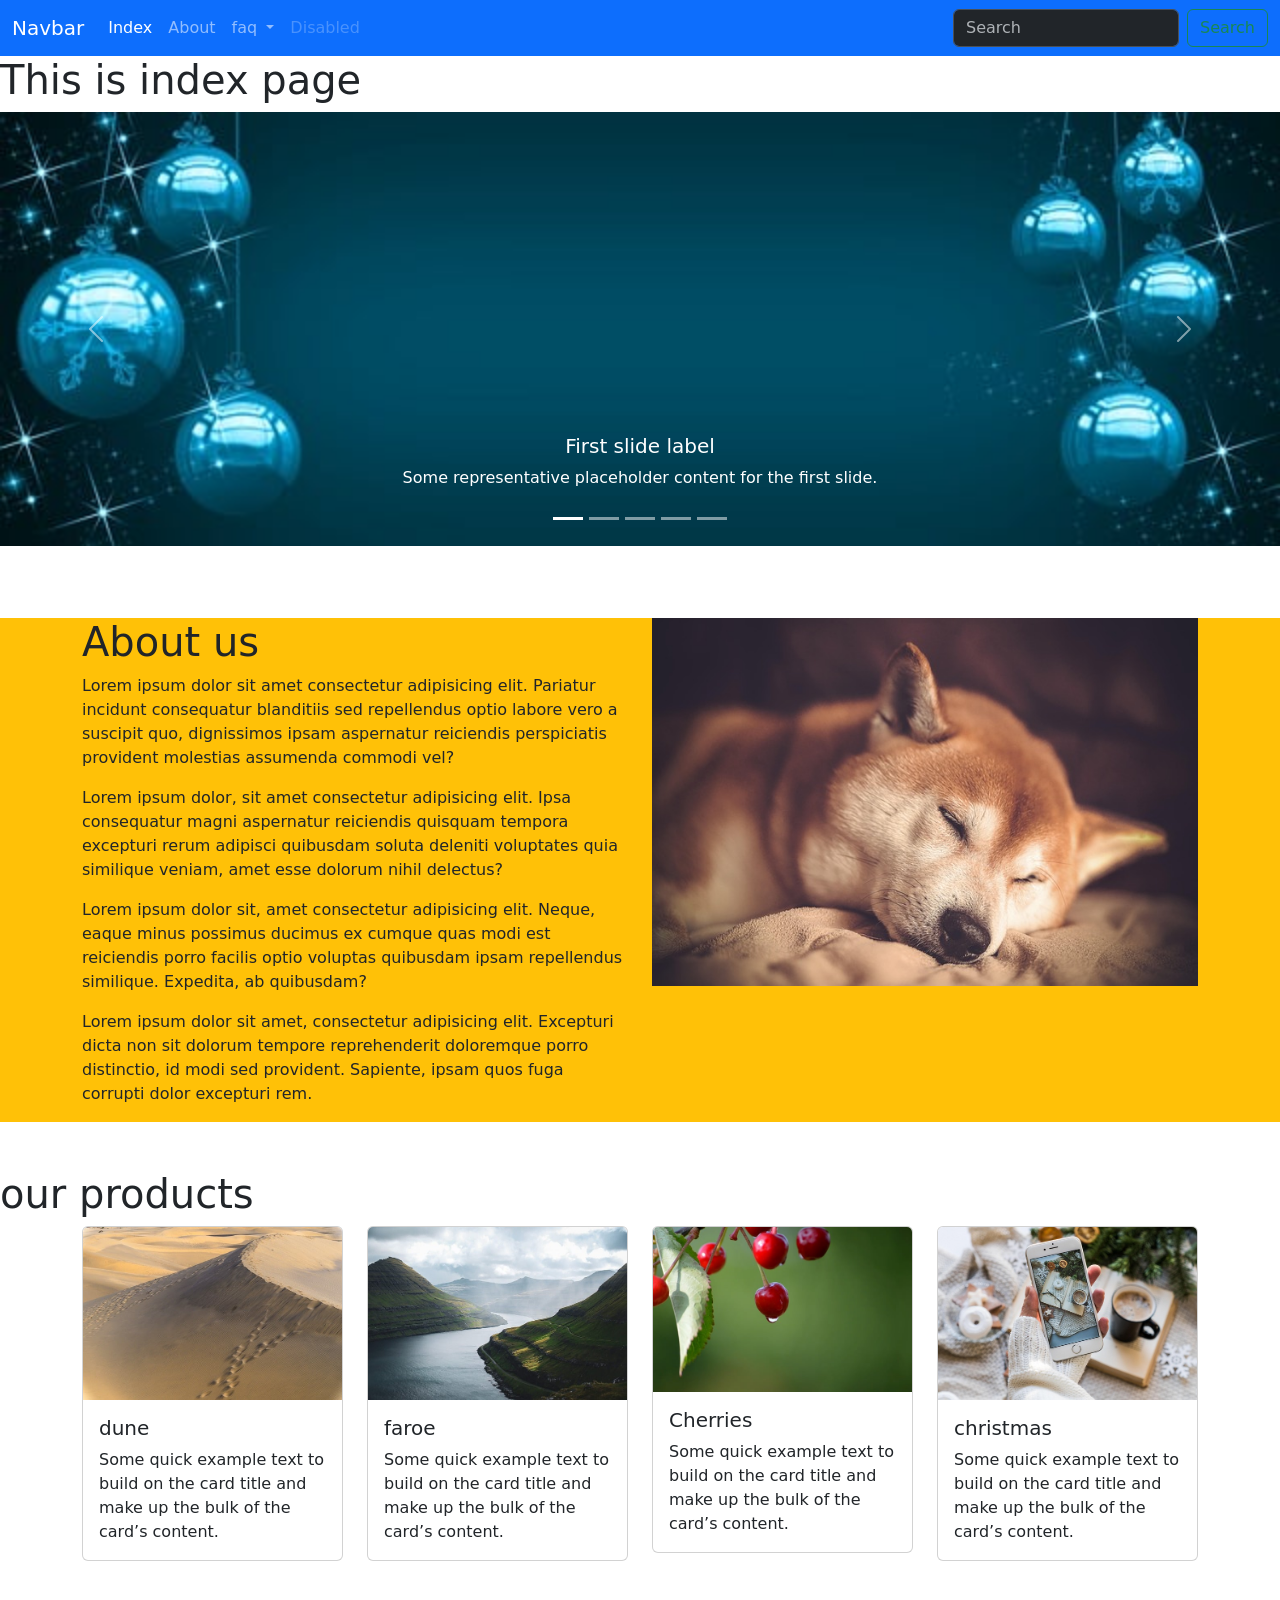
==== index.html @ 2d8ee52e "20/11/25" ====
<!DOCTYPE html>
<html lang="en">
<head>
    <meta charset="UTF-8">
    <meta name="viewport" content="width=device-width, initial-scale=1.0">
    <title>Index</title>
    <link href="https://cdn.jsdelivr.net/npm/bootstrap@5.3.8/dist/css/bootstrap.min.css" rel="stylesheet" integrity="sha384-sRIl4kxILFvY47J16cr9ZwB07vP4J8+LH7qKQnuqkuIAvNWLzeN8tE5YBujZqJLB" crossorigin="anonymous">

</head>
<body>
    <!-- header start -->

    <nav class="navbar navbar-expand-lg bg-primary" data-bs-theme="dark">
  <div class="container-fluid">
    <a class="navbar-brand" href="#">Navbar</a>
    <button class="navbar-toggler" type="button" data-bs-toggle="collapse" data-bs-target="#navbarSupportedContent" aria-controls="navbarSupportedContent" aria-expanded="false" aria-label="Toggle navigation">
      <span class="navbar-toggler-icon"></span>
    </button>
    <div class="collapse navbar-collapse" id="navbarSupportedContent">
      <ul class="navbar-nav me-auto mb-2 mb-lg-0">
        <li class="nav-item">
          <a class="nav-link active" aria-current="page" href="index.html">Index</a>
        </li>
        <li class="nav-item">
          <a class="nav-link" href="about.html">About</a>
        </li>
        <li class="nav-item dropdown">
          <a class="nav-link dropdown-toggle" href="faq.html" role="button" data-bs-toggle="dropdown" aria-expanded="false">
            faq
          </a>
          <ul class="dropdown-menu">
            <li><a class="dropdown-item" href="faq.html">Action</a></li>
            <li><a class="dropdown-item" href="#">Another action</a></li>
            <li><hr class="dropdown-divider"></li>
            <li><a class="dropdown-item" href="#">Something else here</a></li>
          </ul>
        </li>
        <li class="nav-item">
          <a class="nav-link disabled" aria-disabled="true">Disabled</a>
        </li>
      </ul>
      <form class="d-flex" role="search">
        <input class="form-control me-2" type="search" placeholder="Search" aria-label="Search"/>
        <button class="btn btn-outline-success" type="submit">Search</button>
      </form>
    </div>
  </div>
</nav>
<!-- header end -->

<main>
    <h1>This is index page</h1>
</main>

<!-- silder section -->
 <section class="bg-success">
    <div id="carouselExampleCaptions" class="carousel slide carousel-fade" data-bs-ride="carousel">
  <div class="carousel-indicators">
    <button type="button" data-bs-target="#carouselExampleCaptions" data-bs-slide-to="0" class="active" aria-current="true" aria-label="Slide 1"></button>
    <button type="button" data-bs-target="#carouselExampleCaptions" data-bs-slide-to="1" aria-label="Slide 2"></button>
    <button type="button" data-bs-target="#carouselExampleCaptions" data-bs-slide-to="2" aria-label="Slide 3"></button>
    <button type="button" data-bs-target="#carouselExampleCaptions" data-bs-slide-to="3" aria-label="Slide 4"></button>
    <button type="button" data-bs-target="#carouselExampleCaptions" data-bs-slide-to="4" aria-label="Slide 5"></button>
  </div>
  <div class="carousel-inner">
    <div class="carousel-item active" data-bs-interval="2000">
      <img src="images/slider (1).jpg" class="d-block w-100" alt="...">
      <div class="carousel-caption d-none d-md-block">
        <h5>First slide label</h5>
        <p>Some representative placeholder content for the first slide.</p>
      </div>
    </div>
    <div class="carousel-item" data-bs-interval="2000">
      <img src="images/slider (2).jpg" class="d-block w-100" alt="...">
      <div class="carousel-caption d-none d-md-block">
        <h5>Second slide label</h5>
        <p>Some representative placeholder content for the second slide.</p>
      </div>
    </div>
    <div class="carousel-item" data-bs-interval="2000">
      <img src="images/slider (3).jpg" class="d-block w-100" alt="...">
      <div class="carousel-caption d-none d-md-block">
        <h5>Third slide label</h5>
        <p>Some representative placeholder content for the third slide.</p>
      </div>
    </div>
    <div class="carousel-item" data-bs-interval="2000">
      <img src="images/slider (4).jpg" class="d-block w-100" alt="...">
      <div class="carousel-caption d-none d-md-block">
        <h5>fourth slide label</h5>
        <p>Some representative placeholder content for the third slide.</p>
      </div>
    </div>
    <div class="carousel-item" data-bs-interval="2000">
      <img src="images/slider (5).jpg" class="d-block w-100" alt="...">
      <div class="carousel-caption d-none d-md-block">
        <h5>fifth slide label</h5>
        <p>Some representative placeholder content for the third slide.</p>
      </div>
    </div>
  </div>
  <button class="carousel-control-prev" type="button" data-bs-target="#carouselExampleCaptions" data-bs-slide="prev">
    <span class="carousel-control-prev-icon" aria-hidden="true"></span>
    <span class="visually-hidden">Previous</span>
  </button>
  <button class="carousel-control-next" type="button" data-bs-target="#carouselExampleCaptions" data-bs-slide="next">
    <span class="carousel-control-next-icon" aria-hidden="true"></span>
    <span class="visually-hidden">Next</span>
  </button>
</div>
 </section>
 <!-- slider end -->
  <br>

 <!-- about us start -->

<section class="my-5 bg-warning">
    <div class="container">
        <div class="row">
            <div class="col-md-6">
                <h1>About us</h1>
                <p>Lorem ipsum dolor sit amet consectetur adipisicing elit. Pariatur incidunt consequatur blanditiis sed repellendus optio labore vero a suscipit quo, dignissimos ipsam aspernatur reiciendis perspiciatis provident molestias assumenda commodi vel?
                <p>Lorem ipsum dolor, sit amet consectetur adipisicing elit. Ipsa consequatur magni aspernatur reiciendis quisquam tempora excepturi rerum adipisci quibusdam soluta deleniti voluptates quia similique veniam, amet esse dolorum nihil delectus?</p>
                </p>
                <p>Lorem ipsum dolor sit, amet consectetur adipisicing elit. Neque, eaque minus possimus ducimus ex cumque quas modi est reiciendis porro facilis optio voluptas quibusdam ipsam repellendus similique. Expedita, ab quibusdam?</p>
                <p>Lorem ipsum dolor sit amet, consectetur adipisicing elit. Excepturi dicta non sit dolorum tempore reprehenderit doloremque porro distinctio, id modi sed provident. Sapiente, ipsam quos fuga corrupti dolor excepturi rem.</p>
            </div>
            <div class="col-md-6">
                <img src="images/dog-7019418_640.jpg" class="img-fluid" alt="dog"/>
            </div>
        </div>
    </div>
</section>


<!-- about us end-->

<!-- product section start -->

<section class="my-5 pb-4 ">
    <h1>our products</h1>
    <div class="container">
        <div class="row">
            <div class="col-md-3">
                <div class="card" >
  <img src="images/dune-9933020_640.jpg" class="card-img-top" alt="...">
  <div class="card-body">
    <h5 class="card-title"> dune</h5>
    <p class="card-text">Some quick example text to build on the card title and make up the bulk of the card’s content.</p>
    
  </div>
</div>
            </div>
            <div class="col-md-3">
                <div class="card" >
  <img src="images/faroe-islands-9939486_640.jpg" class="card-img-top" alt="...">
  <div class="card-body">
    <h5 class="card-title">faroe</h5>
    <p class="card-text">Some quick example text to build on the card title and make up the bulk of the card’s content.</p>
    
  </div>
</div>
            </div>
            <div class="col-md-3">
                <div class="card" >
  <img src="images/cherries-9879407_640.jpg" class="card-img-top" alt="...">
  <div class="card-body">
    <h5 class="card-title">Cherries</h5>
    <p class="card-text">Some quick example text to build on the card title and make up the bulk of the card’s content.</p>
    
  </div>
</div>
            </div>
            <div class="col-md-3">
                <div class="card">
  <img src="images/christmas-3876026_640.jpg" class="card-img-top" alt="...">
  <div class="card-body">
    <h5 class="card-title">christmas</h5>
    <p class="card-text">Some quick example text to build on the card title and make up the bulk of the card’s content.</p>
    
  </div>
</div>
            </div>
        </div>
    </div>
</section>
 <!-- product section end -->

     <script src="https://cdn.jsdelivr.net/npm/bootstrap@5.3.8/dist/js/bootstrap.bundle.min.js" integrity="sha384-FKyoEForCGlyvwx9Hj09JcYn3nv7wiPVlz7YYwJrWVcXK/BmnVDxM+D2scQbITxI" crossorigin="anonymous"></script>
 
</body>
</html>
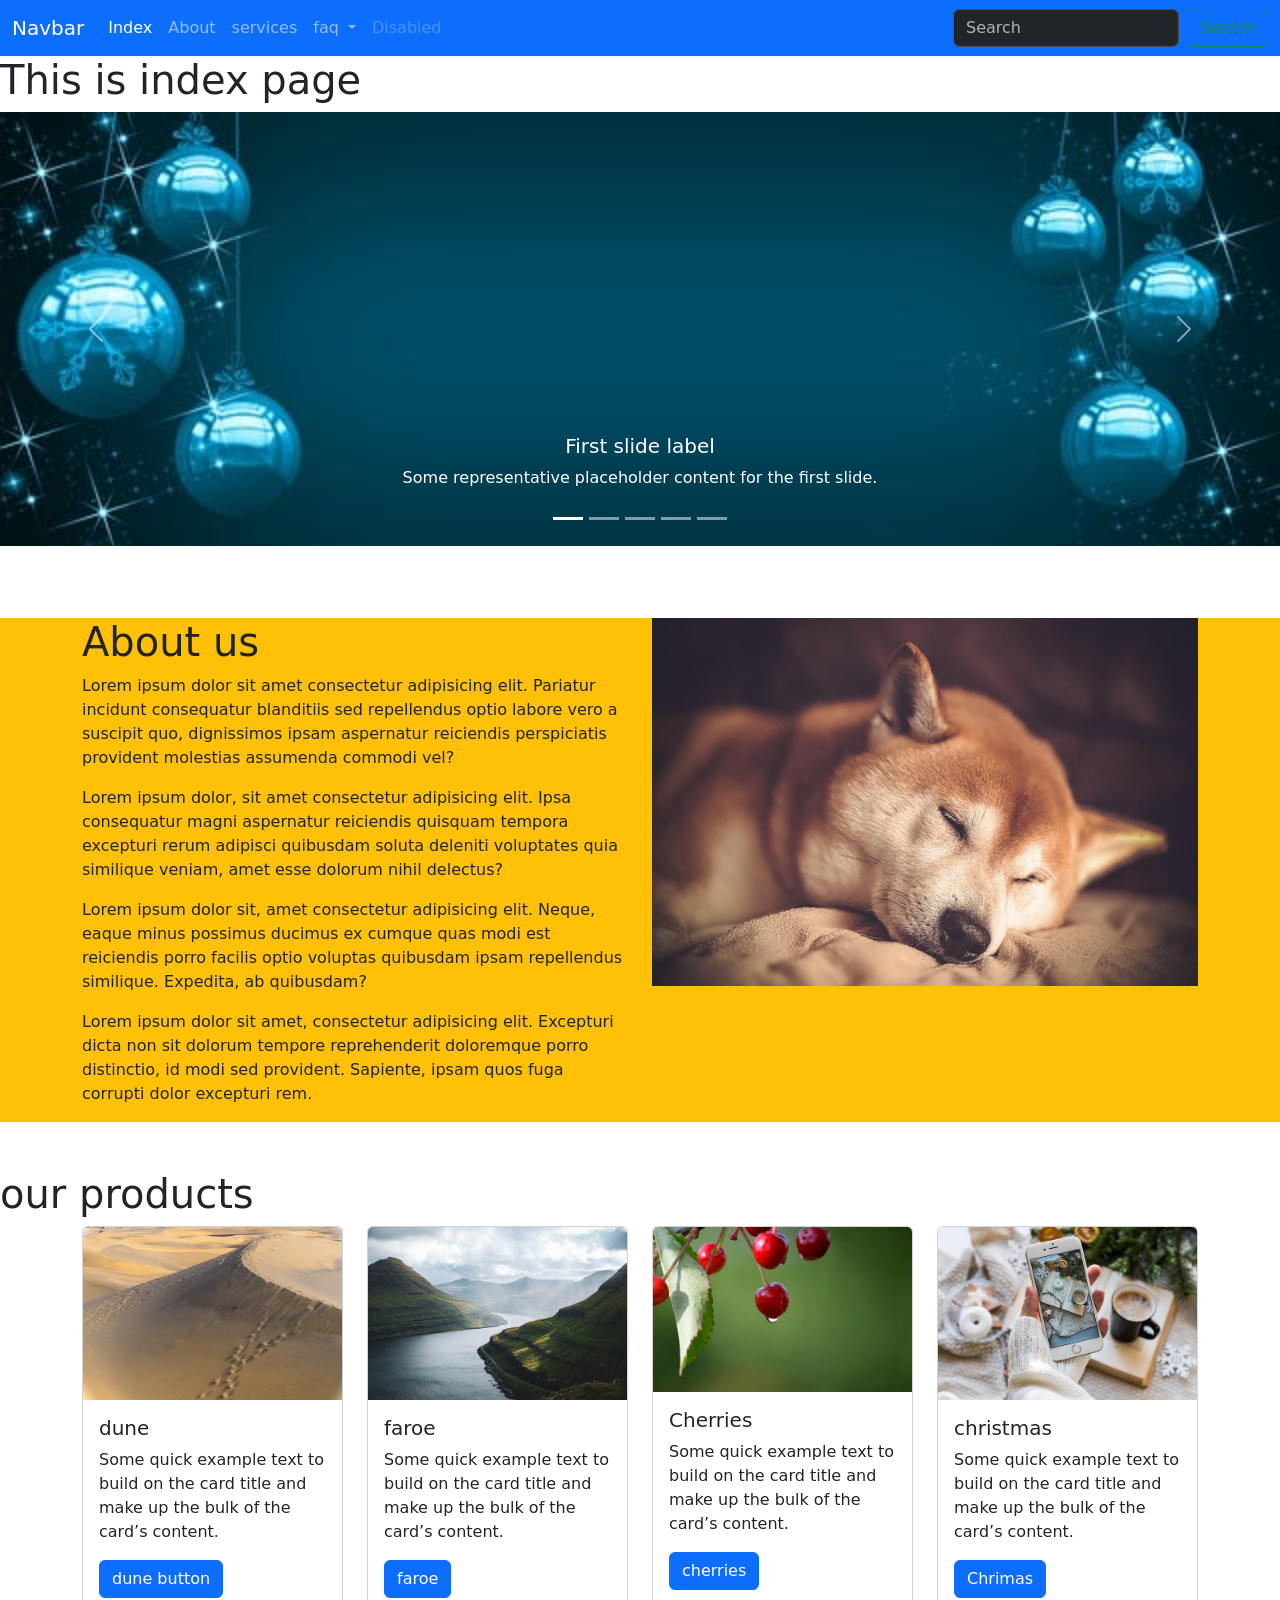
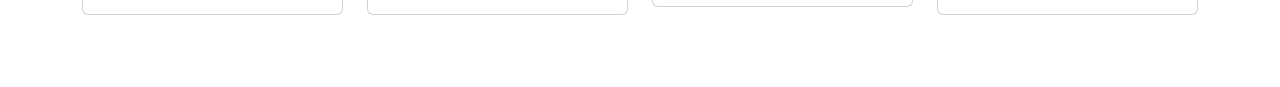
==== commit adb059e4: "21/11/25" ====
--- a/index.html
+++ b/index.html
@@ -1,192 +1,453 @@
 <!DOCTYPE html>
 <html lang="en">
+
 <head>
-    <meta charset="UTF-8">
-    <meta name="viewport" content="width=device-width, initial-scale=1.0">
-    <title>Index</title>
-    <link href="https://cdn.jsdelivr.net/npm/bootstrap@5.3.8/dist/css/bootstrap.min.css" rel="stylesheet" integrity="sha384-sRIl4kxILFvY47J16cr9ZwB07vP4J8+LH7qKQnuqkuIAvNWLzeN8tE5YBujZqJLB" crossorigin="anonymous">
+  <meta charset="UTF-8">
+  <meta name="viewport" content="width=device-width, initial-scale=1.0">
+  <title>Index</title>
+  <link href="https://cdn.jsdelivr.net/npm/bootstrap@5.3.8/dist/css/bootstrap.min.css" rel="stylesheet"
+    integrity="sha384-sRIl4kxILFvY47J16cr9ZwB07vP4J8+LH7qKQnuqkuIAvNWLzeN8tE5YBujZqJLB" crossorigin="anonymous">
 
 </head>
+
 <body>
-    <!-- header start -->
-
-    <nav class="navbar navbar-expand-lg bg-primary" data-bs-theme="dark">
-  <div class="container-fluid">
-    <a class="navbar-brand" href="#">Navbar</a>
-    <button class="navbar-toggler" type="button" data-bs-toggle="collapse" data-bs-target="#navbarSupportedContent" aria-controls="navbarSupportedContent" aria-expanded="false" aria-label="Toggle navigation">
-      <span class="navbar-toggler-icon"></span>
-    </button>
-    <div class="collapse navbar-collapse" id="navbarSupportedContent">
-      <ul class="navbar-nav me-auto mb-2 mb-lg-0">
-        <li class="nav-item">
-          <a class="nav-link active" aria-current="page" href="index.html">Index</a>
-        </li>
-        <li class="nav-item">
-          <a class="nav-link" href="about.html">About</a>
-        </li>
-        <li class="nav-item dropdown">
-          <a class="nav-link dropdown-toggle" href="faq.html" role="button" data-bs-toggle="dropdown" aria-expanded="false">
-            faq
-          </a>
-          <ul class="dropdown-menu">
-            <li><a class="dropdown-item" href="faq.html">Action</a></li>
-            <li><a class="dropdown-item" href="#">Another action</a></li>
-            <li><hr class="dropdown-divider"></li>
-            <li><a class="dropdown-item" href="#">Something else here</a></li>
-          </ul>
-        </li>
-        <li class="nav-item">
-          <a class="nav-link disabled" aria-disabled="true">Disabled</a>
-        </li>
-      </ul>
-      <form class="d-flex" role="search">
-        <input class="form-control me-2" type="search" placeholder="Search" aria-label="Search"/>
-        <button class="btn btn-outline-success" type="submit">Search</button>
-      </form>
-    </div>
-  </div>
-</nav>
-<!-- header end -->
-
-<main>
-    <h1>This is index page</h1>
-</main>
-
-<!-- silder section -->
- <section class="bg-success">
-    <div id="carouselExampleCaptions" class="carousel slide carousel-fade" data-bs-ride="carousel">
-  <div class="carousel-indicators">
-    <button type="button" data-bs-target="#carouselExampleCaptions" data-bs-slide-to="0" class="active" aria-current="true" aria-label="Slide 1"></button>
-    <button type="button" data-bs-target="#carouselExampleCaptions" data-bs-slide-to="1" aria-label="Slide 2"></button>
-    <button type="button" data-bs-target="#carouselExampleCaptions" data-bs-slide-to="2" aria-label="Slide 3"></button>
-    <button type="button" data-bs-target="#carouselExampleCaptions" data-bs-slide-to="3" aria-label="Slide 4"></button>
-    <button type="button" data-bs-target="#carouselExampleCaptions" data-bs-slide-to="4" aria-label="Slide 5"></button>
-  </div>
-  <div class="carousel-inner">
-    <div class="carousel-item active" data-bs-interval="2000">
-      <img src="images/slider (1).jpg" class="d-block w-100" alt="...">
-      <div class="carousel-caption d-none d-md-block">
-        <h5>First slide label</h5>
-        <p>Some representative placeholder content for the first slide.</p>
+  <!-- header start -->
+
+  <nav class="navbar navbar-expand-lg bg-primary" data-bs-theme="dark">
+    <div class="container-fluid">
+      <a class="navbar-brand" href="#">Navbar</a>
+      <button class="navbar-toggler" type="button" data-bs-toggle="collapse" data-bs-target="#navbarSupportedContent"
+        aria-controls="navbarSupportedContent" aria-expanded="false" aria-label="Toggle navigation">
+        <span class="navbar-toggler-icon"></span>
+      </button>
+      <div class="collapse navbar-collapse" id="navbarSupportedContent">
+        <ul class="navbar-nav me-auto mb-2 mb-lg-0">
+          <li class="nav-item">
+            <a class="nav-link active" aria-current="page" href="index.html">Index</a>
+          </li>
+          <li class="nav-item">
+            <a class="nav-link" href="about.html">About</a>
+          </li>
+          <li class="nav-item">
+            <a class="nav-link" href="services.html">services</a>
+          </li>
+          <li class="nav-item dropdown">
+            <a class="nav-link dropdown-toggle" href="faq.html" role="button" data-bs-toggle="dropdown"
+              aria-expanded="false">
+              faq
+            </a>
+            <ul class="dropdown-menu">
+              <li><a class="dropdown-item" href="faq.html">Action</a></li>
+              <li><a class="dropdown-item" href="#">Another action</a></li>
+              <li>
+                <hr class="dropdown-divider">
+              </li>
+              <li><a class="dropdown-item" href="#">Something else here</a></li>
+            </ul>
+          </li>
+          <li class="nav-item">
+            <a class="nav-link disabled" aria-disabled="true">Disabled</a>
+          </li>
+        </ul>
+        <form class="d-flex" role="search">
+          <input class="form-control me-2" type="search" placeholder="Search" aria-label="Search" />
+          <button class="btn btn-outline-success" type="submit">Search</button>
+        </form>
       </div>
     </div>
-    <div class="carousel-item" data-bs-interval="2000">
-      <img src="images/slider (2).jpg" class="d-block w-100" alt="...">
-      <div class="carousel-caption d-none d-md-block">
-        <h5>Second slide label</h5>
-        <p>Some representative placeholder content for the second slide.</p>
+  </nav>
+  <!-- header end -->
+
+  <main>
+    <h1>This is index page</h1>
+  </main>
+
+  <!-- silder section -->
+  <section class="bg-success">
+    <div id="carouselExampleCaptions" class="carousel slide carousel-fade" data-bs-ride="carousel">
+      <div class="carousel-indicators">
+        <button type="button" data-bs-target="#carouselExampleCaptions" data-bs-slide-to="0" class="active"
+          aria-current="true" aria-label="Slide 1"></button>
+        <button type="button" data-bs-target="#carouselExampleCaptions" data-bs-slide-to="1"
+          aria-label="Slide 2"></button>
+        <button type="button" data-bs-target="#carouselExampleCaptions" data-bs-slide-to="2"
+          aria-label="Slide 3"></button>
+        <button type="button" data-bs-target="#carouselExampleCaptions" data-bs-slide-to="3"
+          aria-label="Slide 4"></button>
+        <button type="button" data-bs-target="#carouselExampleCaptions" data-bs-slide-to="4"
+          aria-label="Slide 5"></button>
+      </div>
+      <div class="carousel-inner">
+        <div class="carousel-item active" data-bs-interval="2000">
+          <img src="images/slider (1).jpg" class="d-block w-100" alt="...">
+          <div class="carousel-caption d-none d-md-block">
+            <h5>First slide label</h5>
+            <p>Some representative placeholder content for the first slide.</p>
+          </div>
+        </div>
+        <div class="carousel-item" data-bs-interval="2000">
+          <img src="images/slider (2).jpg" class="d-block w-100" alt="...">
+          <div class="carousel-caption d-none d-md-block">
+            <h5>Second slide label</h5>
+            <p>Some representative placeholder content for the second slide.</p>
+          </div>
+        </div>
+        <div class="carousel-item" data-bs-interval="2000">
+          <img src="images/slider (3).jpg" class="d-block w-100" alt="...">
+          <div class="carousel-caption d-none d-md-block">
+            <h5>Third slide label</h5>
+            <p>Some representative placeholder content for the third slide.</p>
+          </div>
+        </div>
+        <div class="carousel-item" data-bs-interval="2000">
+          <img src="images/slider (4).jpg" class="d-block w-100" alt="...">
+          <div class="carousel-caption d-none d-md-block">
+            <h5>fourth slide label</h5>
+            <p>Some representative placeholder content for the third slide.</p>
+          </div>
+        </div>
+        <div class="carousel-item" data-bs-interval="2000">
+          <img src="images/slider (5).jpg" class="d-block w-100" alt="...">
+          <div class="carousel-caption d-none d-md-block">
+            <h5>fifth slide label</h5>
+            <p>Some representative placeholder content for the third slide.</p>
+          </div>
+        </div>
+      </div>
+      <button class="carousel-control-prev" type="button" data-bs-target="#carouselExampleCaptions"
+        data-bs-slide="prev">
+        <span class="carousel-control-prev-icon" aria-hidden="true"></span>
+        <span class="visually-hidden">Previous</span>
+      </button>
+      <button class="carousel-control-next" type="button" data-bs-target="#carouselExampleCaptions"
+        data-bs-slide="next">
+        <span class="carousel-control-next-icon" aria-hidden="true"></span>
+        <span class="visually-hidden">Next</span>
+      </button>
+    </div>
+  </section>
+  <!-- slider end -->
+  <br>
+
+  <!-- about us start -->
+
+  <section class="my-5 bg-warning">
+    <div class="container">
+      <div class="row">
+        <div class="col-md-6">
+          <h1>About us</h1>
+          <p>Lorem ipsum dolor sit amet consectetur adipisicing elit. Pariatur incidunt consequatur blanditiis sed
+            repellendus optio labore vero a suscipit quo, dignissimos ipsam aspernatur reiciendis perspiciatis provident
+            molestias assumenda commodi vel?
+          <p>Lorem ipsum dolor, sit amet consectetur adipisicing elit. Ipsa consequatur magni aspernatur reiciendis
+            quisquam tempora excepturi rerum adipisci quibusdam soluta deleniti voluptates quia similique veniam, amet
+            esse dolorum nihil delectus?</p>
+          </p>
+          <p>Lorem ipsum dolor sit, amet consectetur adipisicing elit. Neque, eaque minus possimus ducimus ex cumque
+            quas modi est reiciendis porro facilis optio voluptas quibusdam ipsam repellendus similique. Expedita, ab
+            quibusdam?</p>
+          <p>Lorem ipsum dolor sit amet, consectetur adipisicing elit. Excepturi dicta non sit dolorum tempore
+            reprehenderit doloremque porro distinctio, id modi sed provident. Sapiente, ipsam quos fuga corrupti dolor
+            excepturi rem.</p>
+        </div>
+        <div class="col-md-6">
+          <img src="images/dog-7019418_640.jpg" class="img-fluid" alt="dog" />
+        </div>
       </div>
     </div>
-    <div class="carousel-item" data-bs-interval="2000">
-      <img src="images/slider (3).jpg" class="d-block w-100" alt="...">
-      <div class="carousel-caption d-none d-md-block">
-        <h5>Third slide label</h5>
-        <p>Some representative placeholder content for the third slide.</p>
+  </section>
+
+
+  <!-- about us end-->
+
+  <!-- product section start -->
+
+  <section class="my-5 pb-4 ">
+    <h1 flex>our products</h1>
+    <div class="container">
+      <div class="row">
+        <div class="col-md-3">
+          <div class="card">
+            <img src="images/dune-9933020_640.jpg" class="card-img-top" alt="...">
+            <div class="card-body">
+              <h5 class="card-title"> dune</h5>
+              <p class="card-text">Some quick example text to build on the card title and make up the bulk of the card’s
+                content.</p>
+              <!-- Button trigger modal -->
+              <button type="button" class="btn btn-primary" data-bs-toggle="modal" data-bs-target="#exampleModal1">
+                dune button
+              </button>
+
+              <!-- Modal -->
+              <div class="modal fade" id="exampleModal1" tabindex="-1" aria-labelledby="exampleModalLabel"
+                aria-hidden="true">
+                <div class="modal-dialog modal-dialog modal-lg modal-dialog-scrollable">
+                  <div class="modal-content">
+                    <div class="modal-header">
+                      <h1 class="modal-title fs-5" id="exampleModalLabel">Dune</h1>
+                      <button type="button" class="btn-close" data-bs-dismiss="modal" aria-label="Close"></button>
+                    </div>
+                    <div class="modal-body modal-lg">
+                      <p>“Dune is an epic science-fiction masterpiece set in a distant future where powerful noble houses fight for control of Arrakis, a harsh desert planet filled with danger and mystery. Arrakis is the only source of ‘spice’, the rare and powerful substance that enables faster-than-light travel and grants heightened abilities. The story follows Paul Atreides, a young heir thrown into political betrayal, ancient prophecy, and survival among the desert people known as the Fremen. With giant sandworms, intense battles, and a deep philosophical storyline, Dune explores themes of power, destiny, and the struggle for control over the most valuable resource in the universe. “Dune is an epic science-fiction masterpiece set in a distant future where powerful noble houses fight for control of Arrakis, a harsh desert planet filled with danger and mystery. Arrakis is the only source of ‘spice’, the rare and powerful substance that enables faster-than-light travel and grants heightened abilities. The story follows Paul Atreides, a young heir thrown into political betrayal, ancient prophecy, and survival among the desert people known as the Fremen. With giant sandworms, intense battles, and a deep philosophical storyline, Dune explores themes of power, destiny, and the struggle for control over the most valuable resource in the universe.” “Dune is an epic science-fiction masterpiece set in a distant future where powerful noble houses fight for control of Arrakis, a harsh desert planet filled with danger and mystery. Arrakis is the only source of ‘spice’, the rare and powerful substance that enables faster-than-light travel and grants heightened abilities. The story follows Paul Atreides, a young heir thrown into political betrayal, ancient prophecy, and survival among the desert people known as the Fremen. With giant sandworms, intense battles, and a deep philosophical storyline, Dune explores themes of power, destiny, and the struggle for control over the most valuable resource in the universe.” “Dune is an epic science-fiction masterpiece set in a distant future where powerful noble houses fight for control of Arrakis, a harsh desert planet filled with danger and mystery. Arrakis is the only source of ‘spice’, the rare and powerful substance that enables faster-than-light travel and grants heightened abilities. The story follows Paul Atreides, a young heir thrown into political betrayal, ancient prophecy, and survival among the desert people known as the Fremen. With giant sandworms, intense battles, and a deep philosophical storyline, Dune explores themes of power, destiny, and the struggle for control over the most valuable resource in the universe.” “Dune is an epic science-fiction masterpiece set in a distant future where powerful noble houses fight for control of Arrakis, a harsh desert planet filled with danger and mystery. Arrakis is the only source of ‘spice’, the rare and powerful substance that enables faster-than-light travel and grants heightened abilities. The story follows Paul Atreides, a young heir thrown into political betrayal, ancient prophecy, and survival among the desert people known as the Fremen. With giant sandworms, intense battles, and a deep philosophical storyline, Dune explores themes of power, destiny, and the struggle for control over the most valuable resource in the universe.””</p>
+                    </div>
+                    <div class="modal-footer">
+                      <button type="button" class="btn btn-secondary" data-bs-dismiss="modal">Close</button>
+                      <button type="button" class="btn btn-primary">Save changes</button>
+                    </div>
+                  </div>
+                </div>
+              </div>
+
+            </div>
+          </div>
+        </div>
+        <div class="col-md-3">
+          <div class="card">
+            <img src="images/faroe-islands-9939486_640.jpg" class="card-img-top" alt="...">
+            <div class="card-body">
+              <h5 class="card-title">faroe</h5>
+              <p class="card-text">Some quick example text to build on the card title and make up the bulk of the card’s
+                content.</p>
+              <!-- Button trigger modal -->
+              <button type="button" class="btn btn-primary" data-bs-toggle="modal" data-bs-target="#exampleModal2">
+                faroe
+              </button>
+
+              <!-- Modal -->
+              <div class="modal fade" id="exampleModal2" tabindex="-1" aria-labelledby="exampleModalLabel"
+                aria-hidden="true">
+                <div class="modal-dialog modal-dialog modal-lg modal-dialog-scrollable">
+                  <div class="modal-content">
+                    <div class="modal-header">
+                      <h1 class="modal-title fs-5" id="exampleModalLabel">faroe</h1>
+                      <button type="button" class="btn-close" data-bs-dismiss="modal" aria-label="Close"></button>
+                    </div>
+                    <div class="modal-body">
+                      <section>
+            <div class="container">
+                <div class="row">
+                    <div class="col-md-12">
+                        <div class="accordion" id="accordionExample">
+                            <div class="accordion-item">
+                                <h2 class="accordion-header">
+                                    <button class="accordion-button" type="button" data-bs-toggle="collapse"
+                                        data-bs-target="#collapseOne" aria-expanded="true" aria-controls="collapseOne">
+                                        1. What is the admission procedure for new students?
+                                    </button>
+                                </h2>
+                                <div id="collapseOne" class="accordion-collapse collapse "
+                                    data-bs-parent="#accordionExample">
+                                    <div class="accordion-body">
+                                        <p>The admission procedure begins with filling out the online application form
+                                            available on the college website. After submitting basic academic details,
+                                            students must upload scanned copies of their documents for verification.
+                                            Once the application is reviewed, eligible students will receive a
+                                            confirmation message and may be called for counseling or an interview
+                                            depending on the program. The final step includes paying the admission fee
+                                            to confirm the seat.</p>
+                                    </div>
+                                </div>
+                            </div>
+                            <div class="accordion-item">
+                                <h2 class="accordion-header">
+                                    <button class="accordion-button collapsed" type="button" data-bs-toggle="collapse"
+                                        data-bs-target="#collapseTwo" aria-expanded="false" aria-controls="collapseTwo">
+                                        2. What courses are offered by the college?
+                                    </button>
+                                </h2>
+                                <div id="collapseTwo" class="accordion-collapse collapse"
+                                    data-bs-parent="#accordionExample">
+                                    <div class="accordion-body">
+                                        <p>The college offers a wide range of undergraduate and postgraduate programs
+                                            across multiple streams. These include B.Sc., B.Com., B.A., BBA, BCA, M.Sc.,
+                                            M.Com., and various diploma and certificate courses. Each program is
+                                            designed to provide strong theoretical knowledge along with practical
+                                            learning opportunities to prepare students for future careers.</p>
+                                    </div>
+                                </div>
+                            </div>
+                            <div class="accordion-item">
+                                <h2 class="accordion-header">
+                                    <button class="accordion-button collapsed" type="button" data-bs-toggle="collapse"
+                                        data-bs-target="#collapsethree" aria-expanded="false"
+                                        aria-controls="collapsethree">
+                                        3. What are the eligibility criteria for undergraduate programs?
+                                    </button>
+                                </h2>
+                                <div id="collapsethree" class="accordion-collapse collapse"
+                                    data-bs-parent="#accordionExample">
+                                    <div class="accordion-body">
+                                        <strong>This is the second item’s accordion body.</strong> It is hidden by
+                                        default, until the collapse plugin adds the appropriate classes that we use to
+                                        style each element. These classes control the overall appearance, as well as the
+                                        showing and hiding via CSS transitions. You can modify any of this with custom
+                                        CSS or overriding our default variables. It’s also worth noting that just about
+                                        any HTML can go within the <code>.accordion-body</code>, though the transition
+                                        does limit overflow.
+                                    </div>
+                                </div>
+                            </div>
+                            <div class="accordion-item">
+                                <h2 class="accordion-header">
+                                    <button class="accordion-button collapsed" type="button" data-bs-toggle="collapse"
+                                        data-bs-target="#collapsefour" aria-expanded="false"
+                                        aria-controls="collapsefour">
+                                        4. What documents are required during admission?
+                                    </button>
+                                </h2>
+                                <div id="collapsefour" class="accordion-collapse collapse"
+                                    data-bs-parent="#accordionExample">
+                                    <div class="accordion-body">
+                                        <strong>This is the second item’s accordion body.</strong> It is hidden by
+                                        default, until the collapse plugin adds the appropriate classes that we use to
+                                        style each element. These classes control the overall appearance, as well as the
+                                        showing and hiding via CSS transitions. You can modify any of this with custom
+                                        CSS or overriding our default variables. It’s also worth noting that just about
+                                        any HTML can go within the <code>.accordion-body</code>, though the transition
+                                        does limit overflow.
+                                    </div>
+                                </div>
+                            </div>
+                            <div class="accordion-item">
+                                <h2 class="accordion-header">
+                                    <button class="accordion-button collapsed" type="button" data-bs-toggle="collapse"
+                                        data-bs-target="#collapsefive" aria-expanded="false"
+                                        aria-controls="collapsefive">
+                                        4. How can I apply online for admission?
+                                    </button>
+                                </h2>
+                                <div id="collapsefive" class="accordion-collapse collapse"
+                                    data-bs-parent="#accordionExample">
+                                    <div class="accordion-body">
+                                        <strong>This is the third item’s accordion body.</strong> It is hidden by
+                                        default, until the collapse plugin adds the appropriate classes that we use to
+                                        style each element. These classes control the overall appearance, as well as the
+                                        showing and hiding via CSS transitions. You can modify any of this with custom
+                                        CSS or overriding our default variables. It’s also worth noting that just about
+                                        any HTML can go within the <code>.accordion-body</code>, though the transition
+                                        does limit overflow.
+                                    </div>
+                                </div>
+                            </div>
+                        </div>
+                    </div>
+                    <div class="col-md-5"></div>
+                </div>
+            </div>
+        </section>
+                    </div>
+                    <div class="modal-footer">
+                      <button type="button" class="btn btn-secondary" data-bs-dismiss="modal">Close</button>
+                      <button type="button" class="btn btn-primary">Save changes</button>
+                    </div>
+                  </div>
+                </div>
+              </div>
+
+            </div>
+          </div>
+        </div>
+        <div class="col-md-3">
+          <div class="card">
+            <img src="images/cherries-9879407_640.jpg" class="card-img-top" alt="...">
+            <div class="card-body">
+              <h5 class="card-title">Cherries</h5>
+              <p class="card-text">Some quick example text to build on the card title and make up the bulk of the card’s
+                content.</p>
+              <!-- Button trigger modal -->
+              <button type="button" class="btn btn-primary" data-bs-toggle="modal" data-bs-target="#exampleModal3">
+                cherries
+              </button>
+
+              <!-- Modal -->
+              <div class="modal fade" id="exampleModal3" tabindex="-1" aria-labelledby="exampleModalLabel"
+                aria-hidden="true">
+                <div class="modal-dialog modal-dialog modal-lg modal-dialog-scrollable">
+                  <div class="modal-content">
+                    <div class="modal-header">
+                      <h1 class="modal-title fs-5" id="exampleModalLabel">cherries</h1>
+                      <button type="button" class="btn-close" data-bs-dismiss="modal" aria-label="Close"></button>
+                    </div>
+                    <div class="modal-body">
+                      <div class="container">
+                        <div class="row">
+                          <div class="col-md-4">
+                            <img src="images/cherries-9879407_640.jpg" class="img-fluid"/>
+                          </div>
+                          <div class="col-md-8">
+                            <p>Cherries are vibrant, flavorful fruits that come in sweet and sour varieties. Rich in antioxidants, vitamin C, and anti-inflammatory properties, they are widely loved not only for their taste but also for their health benefits. Sweet cherries are often eaten fresh, while sour cherries are commonly used in baking, jams, sauces, and beverages. Their juicy texture, bright color, and refreshing flavor make cherries a popular ingredient across many cuisines.</p>
+                            <p>Cherries are vibrant, flavorful fruits that come in sweet and sour varieties. Rich in antioxidants, vitamin C, and anti-inflammatory properties, they are widely loved not only for their taste but also for their health benefits. Sweet cherries are often eaten fresh, while sour cherries are commonly used in baking, jams, sauces, and beverages. Their juicy texture, bright color, and refreshing flavor make cherries a popular ingredient across many cuisines.</p>
+                          </div>
+                        </div>
+                      </div>
+                    </div>
+                    <div class="modal-footer">
+                      <button type="button" class="btn btn-secondary" data-bs-dismiss="modal">Close</button>
+                      <button type="button" class="btn btn-primary">Save changes</button>
+                    </div>
+                  </div>
+                </div>
+              </div>
+
+            </div>
+          </div>
+        </div>
+        <div class="col-md-3">
+          <div class="card">
+            <img src="images/christmas-3876026_640.jpg" class="card-img-top" alt="...">
+            <div class="card-body">
+              <h5 class="card-title">christmas</h5>
+              <p class="card-text">Some quick example text to build on the card title and make up the bulk of the card’s
+                content.</p>
+              <!-- Button trigger modal -->
+              <button type="button" class="btn btn-primary" data-bs-toggle="modal" data-bs-target="#exampleModal4">
+                Chrimas
+              </button>
+
+              <!-- Modal -->
+              <div class="modal fade" id="exampleModal4" tabindex="-1" aria-labelledby="exampleModalLabel"
+                aria-hidden="true">
+                <div class="modal-dialog modal-dialog modal-lg modal-dialog-scrollable">
+                  <div class="modal-content">
+                    <div class="modal-header">
+                      <h1 class="modal-title fs-5" id="exampleModalLabel">christmas</h1>
+                      <button type="button" class="btn-close" data-bs-dismiss="modal" aria-label="Close"></button>
+                    </div>
+                    <div class="modal-body">
+                      <div class="container">
+                        <div class="row">
+                          <div class="col-md-3">
+                            <img src="images/flying-9940383_640.jpg" class="img-fluid"/>
+                          </div>
+                          <div class="col-md-6">
+                            <p>Lorem ipsum dolor sit amet consectetur adipisicing elit. Quas recusandae impedit tempore fugit totam aliquam unde sapiente! Nesciunt praesentium distinctio voluptas ullam minus harum, consequatur quo non sequi perspiciatis repellat. Lorem ipsum dolor sit amet consectetur, adipisicing elit. Fugit tempora odit distinctio voluptate? Assumenda dolores modi cumque, amet, quo maiores quae odio, magni consequuntur nostrum illum adipisci unde optio eos. Lorem ipsum dolor sit amet consectetur adipisicing elit. Illo necessitatibus minima qui quae exercitationem quam quas optio explicabo ratione tempore impedit ipsa asperiores, minus odio. Officiis totam quas eum natus!</p>
+                          </div>
+                          <div class="col-md-3">
+                            <img src="images/amsterdam-9936659_640.jpg" class="img-fluid"/>
+                          </div>
+                        </div>
+                      </div>
+                    </div>
+                    <div class="modal-footer">
+                      <button type="button" class="btn btn-secondary" data-bs-dismiss="modal">Close</button>
+                      <button type="button" class="btn btn-primary">Save changes</button>
+                    </div>
+                  </div>
+                </div>
+              </div>
+
+            </div>
+          </div>
+        </div>
       </div>
     </div>
-    <div class="carousel-item" data-bs-interval="2000">
-      <img src="images/slider (4).jpg" class="d-block w-100" alt="...">
-      <div class="carousel-caption d-none d-md-block">
-        <h5>fourth slide label</h5>
-        <p>Some representative placeholder content for the third slide.</p>
-      </div>
-    </div>
-    <div class="carousel-item" data-bs-interval="2000">
-      <img src="images/slider (5).jpg" class="d-block w-100" alt="...">
-      <div class="carousel-caption d-none d-md-block">
-        <h5>fifth slide label</h5>
-        <p>Some representative placeholder content for the third slide.</p>
-      </div>
-    </div>
-  </div>
-  <button class="carousel-control-prev" type="button" data-bs-target="#carouselExampleCaptions" data-bs-slide="prev">
-    <span class="carousel-control-prev-icon" aria-hidden="true"></span>
-    <span class="visually-hidden">Previous</span>
-  </button>
-  <button class="carousel-control-next" type="button" data-bs-target="#carouselExampleCaptions" data-bs-slide="next">
-    <span class="carousel-control-next-icon" aria-hidden="true"></span>
-    <span class="visually-hidden">Next</span>
-  </button>
-</div>
- </section>
- <!-- slider end -->
-  <br>
-
- <!-- about us start -->
-
-<section class="my-5 bg-warning">
-    <div class="container">
-        <div class="row">
-            <div class="col-md-6">
-                <h1>About us</h1>
-                <p>Lorem ipsum dolor sit amet consectetur adipisicing elit. Pariatur incidunt consequatur blanditiis sed repellendus optio labore vero a suscipit quo, dignissimos ipsam aspernatur reiciendis perspiciatis provident molestias assumenda commodi vel?
-                <p>Lorem ipsum dolor, sit amet consectetur adipisicing elit. Ipsa consequatur magni aspernatur reiciendis quisquam tempora excepturi rerum adipisci quibusdam soluta deleniti voluptates quia similique veniam, amet esse dolorum nihil delectus?</p>
-                </p>
-                <p>Lorem ipsum dolor sit, amet consectetur adipisicing elit. Neque, eaque minus possimus ducimus ex cumque quas modi est reiciendis porro facilis optio voluptas quibusdam ipsam repellendus similique. Expedita, ab quibusdam?</p>
-                <p>Lorem ipsum dolor sit amet, consectetur adipisicing elit. Excepturi dicta non sit dolorum tempore reprehenderit doloremque porro distinctio, id modi sed provident. Sapiente, ipsam quos fuga corrupti dolor excepturi rem.</p>
-            </div>
-            <div class="col-md-6">
-                <img src="images/dog-7019418_640.jpg" class="img-fluid" alt="dog"/>
-            </div>
-        </div>
-    </div>
-</section>
-
-
-<!-- about us end-->
-
-<!-- product section start -->
-
-<section class="my-5 pb-4 ">
-    <h1>our products</h1>
-    <div class="container">
-        <div class="row">
-            <div class="col-md-3">
-                <div class="card" >
-  <img src="images/dune-9933020_640.jpg" class="card-img-top" alt="...">
-  <div class="card-body">
-    <h5 class="card-title"> dune</h5>
-    <p class="card-text">Some quick example text to build on the card title and make up the bulk of the card’s content.</p>
-    
-  </div>
-</div>
-            </div>
-            <div class="col-md-3">
-                <div class="card" >
-  <img src="images/faroe-islands-9939486_640.jpg" class="card-img-top" alt="...">
-  <div class="card-body">
-    <h5 class="card-title">faroe</h5>
-    <p class="card-text">Some quick example text to build on the card title and make up the bulk of the card’s content.</p>
-    
-  </div>
-</div>
-            </div>
-            <div class="col-md-3">
-                <div class="card" >
-  <img src="images/cherries-9879407_640.jpg" class="card-img-top" alt="...">
-  <div class="card-body">
-    <h5 class="card-title">Cherries</h5>
-    <p class="card-text">Some quick example text to build on the card title and make up the bulk of the card’s content.</p>
-    
-  </div>
-</div>
-            </div>
-            <div class="col-md-3">
-                <div class="card">
-  <img src="images/christmas-3876026_640.jpg" class="card-img-top" alt="...">
-  <div class="card-body">
-    <h5 class="card-title">christmas</h5>
-    <p class="card-text">Some quick example text to build on the card title and make up the bulk of the card’s content.</p>
-    
-  </div>
-</div>
-            </div>
-        </div>
-    </div>
-</section>
- <!-- product section end -->
-
-     <script src="https://cdn.jsdelivr.net/npm/bootstrap@5.3.8/dist/js/bootstrap.bundle.min.js" integrity="sha384-FKyoEForCGlyvwx9Hj09JcYn3nv7wiPVlz7YYwJrWVcXK/BmnVDxM+D2scQbITxI" crossorigin="anonymous"></script>
- 
+  </section>
+  <!-- product section end -->
+
+  <script src="https://cdn.jsdelivr.net/npm/bootstrap@5.3.8/dist/js/bootstrap.bundle.min.js"
+    integrity="sha384-FKyoEForCGlyvwx9Hj09JcYn3nv7wiPVlz7YYwJrWVcXK/BmnVDxM+D2scQbITxI"
+    crossorigin="anonymous"></script>
+
 </body>
+
 </html>
